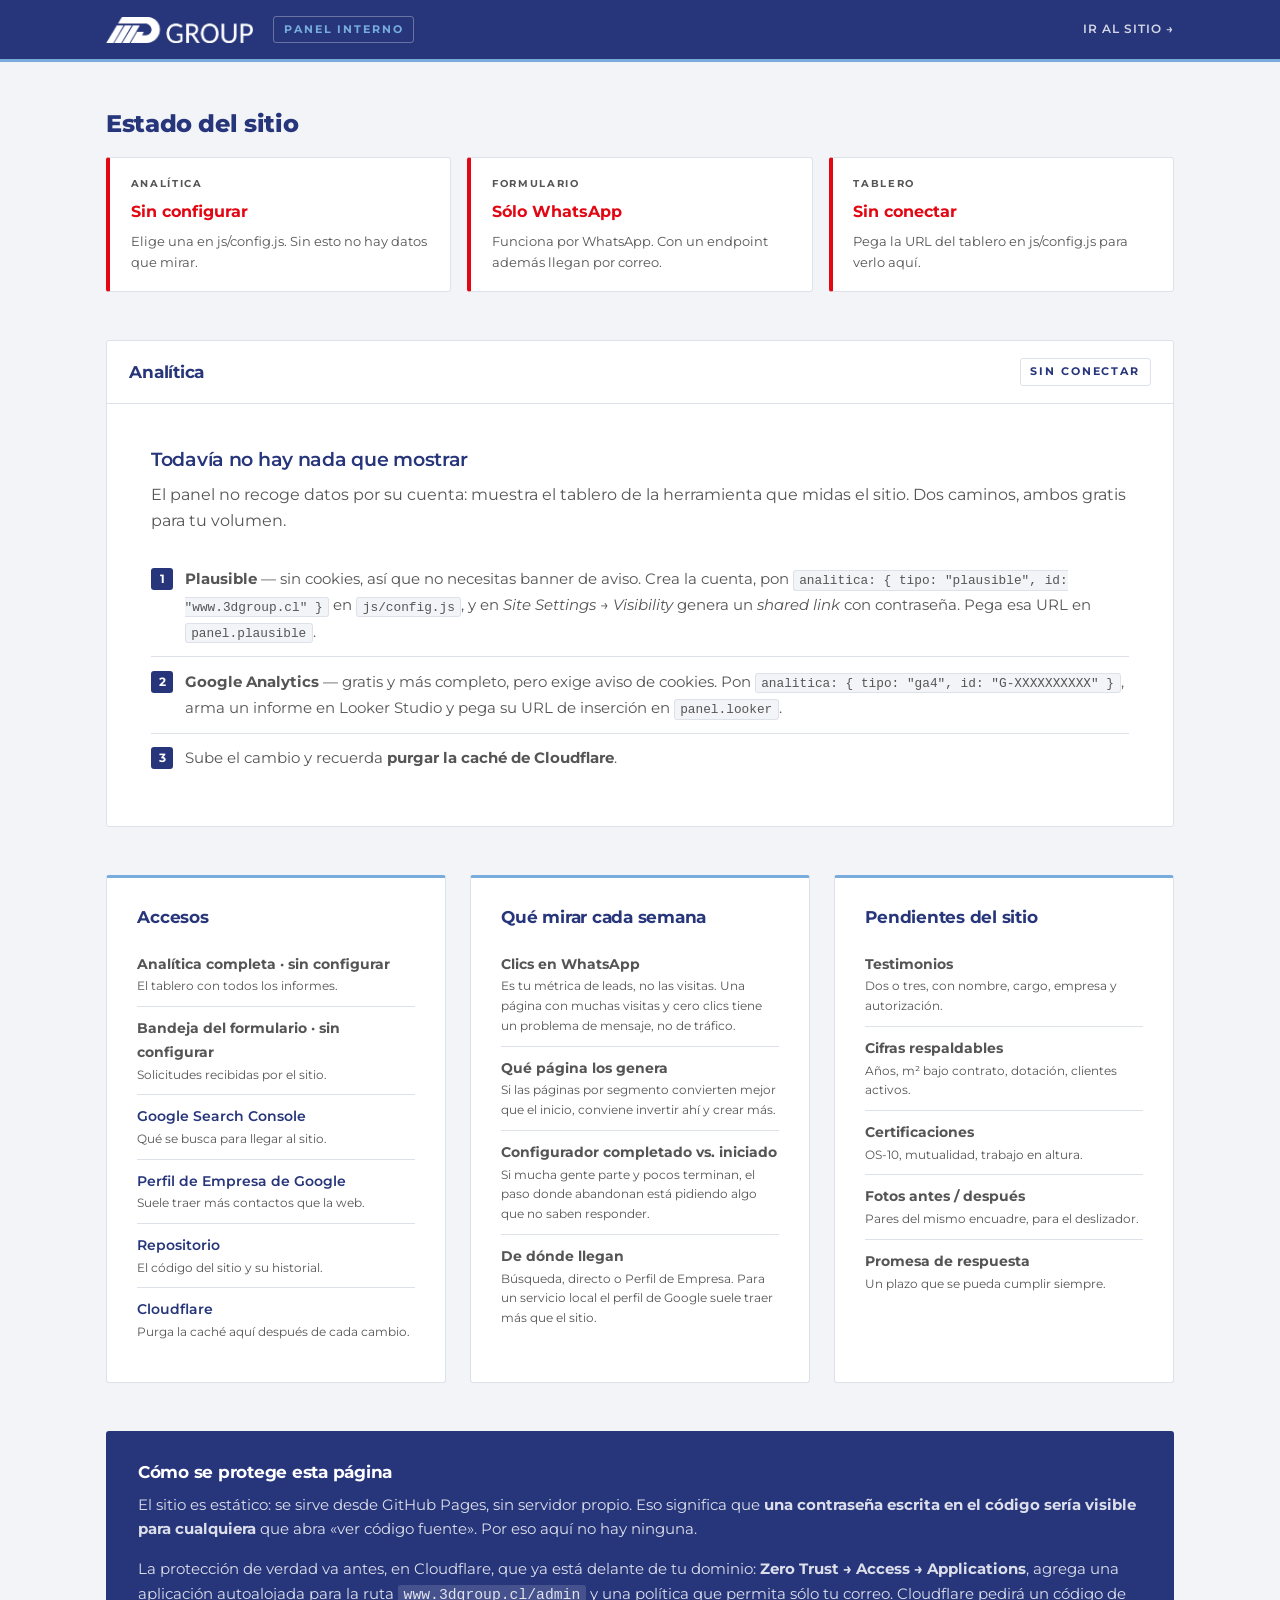
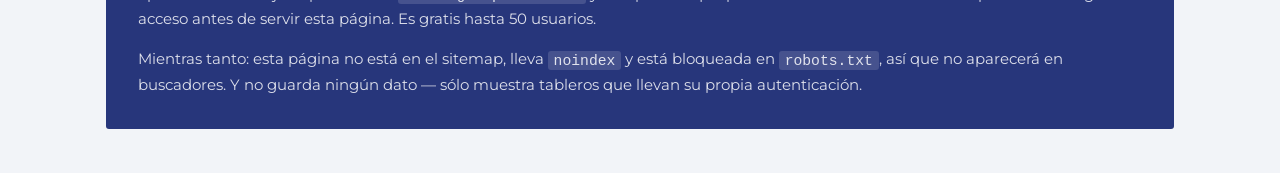
==== admin/index.html @ 80b25922 "Panel interno en /admin para revisar la analítica Agrega una página de operación en /admin que reúne" ====
<!DOCTYPE html>
<html lang="es">

<head>
    <meta charset="utf-8" />
    <meta name="viewport" content="width=device-width, initial-scale=1" />
    <title>Panel · 3D Group</title>

    <!-- Página interna: fuera de buscadores. La protección real va en
         Cloudflare Access, no aquí. -->
    <meta name="robots" content="noindex, nofollow, noarchive" />
    <meta name="referrer" content="no-referrer" />
    <meta name="theme-color" content="#27367B" />

    <link rel="icon" href="../assets/favicon.ico" sizes="any" />
    <link rel="apple-touch-icon" href="../assets/img/apple-touch-icon.png" />

    <link rel="preconnect" href="https://fonts.googleapis.com" />
    <link rel="preconnect" href="https://fonts.gstatic.com" crossorigin />
    <link href="https://fonts.googleapis.com/css2?family=Montserrat:wght@300;400;500;600;700;800&display=swap"
        rel="stylesheet" />

    <link href="../css/styles.css" rel="stylesheet" />
</head>

<body class="admin">

    <header class="admin__bar">
        <div class="shell">
            <img src="../assets/img/logo-blanco.png" alt="3D Group" width="2460" height="434" />
            <span class="admin__tag">Panel interno</span>
            <a class="admin__salir" href="../index.html">Ir al sitio &rarr;</a>
        </div>
    </header>

    <main>
        <div class="shell">

            <!-- Estado de cada pieza, leído de js/config.js -->
            <section aria-labelledby="h-estado">
                <h1 id="h-estado" style="font-size:1.5rem; margin-bottom:1.2rem;">Estado del sitio</h1>
                <div class="estado" id="estado"></div>
            </section>

            <!-- Tablero de analítica -->
            <section class="tablero" aria-labelledby="h-tablero">
                <div class="tablero__cab">
                    <h2 id="h-tablero">Analítica</h2>
                    <span id="tableroFuente" class="admin__tag" style="color:var(--navy); border-color:var(--gris-borde);"></span>
                </div>
                <div id="tablero"></div>
            </section>

            <div class="admin__cols">

                <section class="tarjeta" aria-labelledby="h-accesos">
                    <h2 id="h-accesos">Accesos</h2>
                    <ul id="accesos"></ul>
                </section>

                <section class="tarjeta" aria-labelledby="h-leer">
                    <h2 id="h-leer">Qué mirar cada semana</h2>
                    <ul>
                        <li>
                            <strong>Clics en WhatsApp</strong>
                            <small>Es tu métrica de leads, no las visitas. Una página con muchas
                                visitas y cero clics tiene un problema de mensaje, no de tráfico.</small>
                        </li>
                        <li>
                            <strong>Qué página los genera</strong>
                            <small>Si las páginas por segmento convierten mejor que el inicio,
                                conviene invertir ahí y crear más.</small>
                        </li>
                        <li>
                            <strong>Configurador completado vs. iniciado</strong>
                            <small>Si mucha gente parte y pocos terminan, el paso donde abandonan
                                está pidiendo algo que no saben responder.</small>
                        </li>
                        <li>
                            <strong>De dónde llegan</strong>
                            <small>Búsqueda, directo o Perfil de Empresa. Para un servicio local
                                el perfil de Google suele traer más que el sitio.</small>
                        </li>
                    </ul>
                </section>

                <section class="tarjeta" aria-labelledby="h-pend">
                    <h2 id="h-pend">Pendientes del sitio</h2>
                    <ul>
                        <li><strong>Testimonios</strong>
                            <small>Dos o tres, con nombre, cargo, empresa y autorización.</small></li>
                        <li><strong>Cifras respaldables</strong>
                            <small>Años, m² bajo contrato, dotación, clientes activos.</small></li>
                        <li><strong>Certificaciones</strong>
                            <small>OS-10, mutualidad, trabajo en altura.</small></li>
                        <li><strong>Fotos antes / después</strong>
                            <small>Pares del mismo encuadre, para el deslizador.</small></li>
                        <li><strong>Promesa de respuesta</strong>
                            <small>Un plazo que se pueda cumplir siempre.</small></li>
                    </ul>
                </section>

            </div>

            <section class="aviso" aria-labelledby="h-seg">
                <h2 id="h-seg">Cómo se protege esta página</h2>
                <p>
                    El sitio es estático: se sirve desde GitHub Pages, sin servidor propio. Eso
                    significa que <strong>una contraseña escrita en el código sería visible para
                    cualquiera</strong> que abra «ver código fuente». Por eso aquí no hay ninguna.
                </p>
                <p>
                    La protección de verdad va antes, en Cloudflare, que ya está delante de tu
                    dominio: <strong>Zero Trust → Access → Applications</strong>, agrega una
                    aplicación autoalojada para la ruta <code>www.3dgroup.cl/admin</code> y una
                    política que permita sólo tu correo. Cloudflare pedirá un código de acceso
                    antes de servir esta página. Es gratis hasta 50 usuarios.
                </p>
                <p>
                    Mientras tanto: esta página no está en el sitemap, lleva
                    <code>noindex</code> y está bloqueada en <code>robots.txt</code>, así que no
                    aparecerá en buscadores. Y no guarda ningún dato — sólo muestra tableros que
                    llevan su propia autenticación.
                </p>
            </section>

        </div>
    </main>

    <script src="../js/config.js"></script>
    <script>
        (function () {
            "use strict";
            var CFG = window.CONFIG_3D || {};
            var P = CFG.panel || {};
            var A = CFG.analitica || {};

            function el(t, c, h) {
                var n = document.createElement(t);
                if (c) n.className = c;
                if (h !== undefined) n.innerHTML = h;
                return n;
            }

            /* --- Estado --- */
            var items = [
                ["Analítica", A.tipo && A.id,
                 A.tipo ? (A.tipo === "ga4" ? "Google Analytics" : "Plausible") : "Sin configurar",
                 A.tipo ? "Registrando eventos de contacto." :
                 "Elige una en js/config.js. Sin esto no hay datos que mirar."],
                ["Formulario", CFG.formEndpoint, CFG.formEndpoint ? "Recibe por correo" : "Sólo WhatsApp",
                 CFG.formEndpoint ? "Las solicitudes quedan registradas." :
                 "Funciona por WhatsApp. Con un endpoint además llegan por correo."],
                ["Tablero", P.plausible || P.looker, (P.plausible || P.looker) ? "Conectado" : "Sin conectar",
                 (P.plausible || P.looker) ? "Se muestra más abajo." :
                 "Pega la URL del tablero en js/config.js para verlo aquí."]
            ];
            var cont = document.getElementById("estado");
            items.forEach(function (it) {
                var d = el("div", "estado__item " + (it[1] ? "is-ok" : "is-off"));
                d.appendChild(el("span", "estado__k", it[0]));
                d.appendChild(el("span", "estado__v", it[2]));
                d.appendChild(el("small", "estado__n", it[3]));
                cont.appendChild(d);
            });

            /* --- Tablero --- */
            var caja = document.getElementById("tablero");
            var fuente = document.getElementById("tableroFuente");
            var url = P.plausible || P.looker;

            if (url) {
                fuente.textContent = P.plausible ? "Plausible" : "Looker Studio";
                var f = el("iframe");
                f.setAttribute("src", url);
                f.setAttribute("title", "Tablero de analítica");
                f.setAttribute("loading", "lazy");
                f.setAttribute("referrerpolicy", "no-referrer-when-downgrade");
                f.setAttribute("sandbox", "allow-scripts allow-same-origin allow-popups allow-forms");
                caja.appendChild(f);
            } else {
                fuente.textContent = "Sin conectar";
                caja.appendChild(el("div", "vacio",
                    '<h3>Todavía no hay nada que mostrar</h3>' +
                    '<p>El panel no recoge datos por su cuenta: muestra el tablero de la ' +
                    'herramienta que midas el sitio. Dos caminos, ambos gratis para tu volumen.</p>' +
                    '<ol>' +
                    '<li><strong>Plausible</strong> — sin cookies, así que no necesitas banner de ' +
                    'aviso. Crea la cuenta, pon <code>analitica: { tipo: "plausible", id: ' +
                    '"www.3dgroup.cl" }</code> en <code>js/config.js</code>, y en ' +
                    '<em>Site Settings → Visibility</em> genera un <em>shared link</em> con ' +
                    'contraseña. Pega esa URL en <code>panel.plausible</code>.</li>' +
                    '<li><strong>Google Analytics</strong> — gratis y más completo, pero exige ' +
                    'aviso de cookies. Pon <code>analitica: { tipo: "ga4", id: "G-XXXXXXXXXX" }</code>, ' +
                    'arma un informe en Looker Studio y pega su URL de inserción en ' +
                    '<code>panel.looker</code>.</li>' +
                    '<li>Sube el cambio y recuerda <strong>purgar la caché de Cloudflare</strong>.</li>' +
                    '</ol>'));
            }

            /* --- Accesos --- */
            var accesos = [
                [P.plausible || (A.tipo === "ga4" ? "https://analytics.google.com/" : ""),
                 "Analítica completa", "El tablero con todos los informes."],
                [P.formularios, "Bandeja del formulario", "Solicitudes recibidas por el sitio."],
                [P.buscadores, "Google Search Console", "Qué se busca para llegar al sitio."],
                [P.negocio, "Perfil de Empresa de Google", "Suele traer más contactos que la web."],
                ["https://github.com/3D-Servicios-y-soluciones/landing", "Repositorio",
                 "El código del sitio y su historial."],
                ["https://dash.cloudflare.com/", "Cloudflare",
                 "Purga la caché aquí después de cada cambio."]
            ];
            var ul = document.getElementById("accesos");
            accesos.forEach(function (a) {
                var li = el("li");
                if (a[0]) {
                    var link = el("a", null, a[1]);
                    link.href = a[0];
                    link.target = "_blank";
                    link.rel = "noopener noreferrer";
                    li.appendChild(link);
                } else {
                    li.appendChild(el("strong", null, a[1] + " · sin configurar"));
                }
                li.appendChild(el("small", null, a[2]));
                ul.appendChild(li);
            });
        })();
    </script>
</body>

</html>
---- css/styles.css ----
@charset "UTF-8";
/* ==========================================================================
   3D Group · 3D Servicios y Soluciones SpA
   Hoja de estilos basada en el Kit de marca v1.0
   Regla de color 60 navy / 30 blanco · gris / 7 celeste / 3 rojo
   ========================================================================== */

/* --------------------------------------------------------------------------
   1. Design tokens
   -------------------------------------------------------------------------- */
:root {
  /* Primarios */
  --navy: #27367b;          /* dominante 60% */
  --celeste: #78acdc;       /* detalles 7%  */
  --rojo: #e30713;          /* acento 3%    */

  /* Derivados de navy (solo luminosidad, nunca otro matiz) */
  --navy-900: #1a2455;
  --navy-800: #202c66;
  --navy-700: #27367b;
  --navy-600: #364a9c;

  /* Neutros */
  --negro: #000000;
  --gris-texto: #555555;
  --gris-fondo: #f2f4f8;
  --gris-borde: #dde2ea;
  --blanco: #ffffff;

  /* Tipografía */
  --font: "Montserrat", Calibri, Arial, Helvetica, sans-serif;
  --w-display: 800;
  --w-h2: 700;
  --w-h3: 600;
  --w-body: 400;
  --w-light: 300;

  /* Forma — esquinas rectas = marca */
  --radius: 3px;

  /* Ritmo */
  --shell: 1180px;
  --gutter: clamp(1.25rem, 5vw, 3.5rem);
  --section-y: clamp(4rem, 9vw, 7.5rem);

  /* Motivo diagonal por defecto: tricolor de marca */
  --f1: var(--celeste);
  --f2: var(--navy);
  --f3: var(--rojo);
}

/* --------------------------------------------------------------------------
   2. Reset y base
   -------------------------------------------------------------------------- */
*,
*::before,
*::after { box-sizing: border-box; }

html {
  -webkit-text-size-adjust: 100%;
  scroll-behavior: smooth;
  scroll-padding-top: 96px;
}

body {
  margin: 0;
  font-family: var(--font);
  font-weight: var(--w-body);
  font-size: 1rem;
  line-height: 1.65;
  color: var(--gris-texto);
  background: var(--blanco);
  -webkit-font-smoothing: antialiased;
  -moz-osx-font-smoothing: grayscale;
}

img { max-width: 100%; display: block; height: auto; }

a { color: var(--navy); text-decoration: none; }
a:hover { text-decoration: underline; }

h1, h2, h3 {
  color: var(--navy);
  font-weight: var(--w-h2);
  line-height: 1.15;
  letter-spacing: -0.015em;
  margin: 0 0 0.6em;
  text-wrap: balance;
}

h1 { font-size: clamp(2rem, 4.6vw, 3.3rem); font-weight: var(--w-display); }
h2 { font-size: clamp(1.6rem, 3.1vw, 2.4rem); }
h3 { font-size: clamp(1.05rem, 1.5vw, 1.25rem); font-weight: var(--w-h3); }

p { margin: 0 0 1.1em; }
p:last-child { margin-bottom: 0; }

ul, ol { margin: 0; padding: 0; list-style: none; }

:focus-visible {
  outline: 3px solid var(--celeste);
  outline-offset: 3px;
}

.skip-link {
  position: absolute;
  left: -9999px;
  top: 0;
  z-index: 200;
  background: var(--rojo);
  color: var(--blanco);
  padding: 0.75rem 1.25rem;
  font-weight: 600;
}
.skip-link:focus { left: 0; }

.svg-sprite { position: absolute; width: 0; height: 0; overflow: hidden; }

/* --------------------------------------------------------------------------
   3. Layout
   -------------------------------------------------------------------------- */
.shell {
  width: 100%;
  max-width: var(--shell);
  margin-inline: auto;
  padding-inline: var(--gutter);
}

.section { padding-block: var(--section-y); }

/* Bloques de color a sangre — nunca tarjetas flotantes */
.section--gris { background: var(--gris-fondo); }

.section--navy {
  background: var(--navy);
  color: rgba(255, 255, 255, 0.82);
  position: relative;
  overflow: hidden;
}
/* Cualquier titular sobre fondo navy va en blanco */
.section--navy h1,
.section--navy h2,
.section--navy h3,
.hero h1,
.hero h2,
.hero h3,
.bloque__text h3 { color: var(--blanco); }

/* Franja diagonal como textura en la esquina superior derecha */
.section--navy::after {
  content: "";
  position: absolute;
  top: -10%;
  right: -4%;
  width: min(38%, 420px);
  aspect-ratio: 25 / 12;
  background-image: url("data:image/svg+xml,%3Csvg xmlns='http://www.w3.org/2000/svg' viewBox='0 0 25 12'%3E%3Cpath d='M6 0H11L5 12H0Z' fill='%2378acdc'/%3E%3Cpath d='M13 0H18L12 12H7Z' fill='%2378acdc'/%3E%3Cpath d='M20 0H25L19 12H14Z' fill='%2378acdc'/%3E%3C/svg%3E");
  background-repeat: no-repeat;
  background-size: contain;
  opacity: 0.12;
  pointer-events: none;
}

/* --------------------------------------------------------------------------
   4. Motivo diagonal · eyebrow · regla roja
   -------------------------------------------------------------------------- */
.franja {
  width: 1.55em;
  height: 0.75em;
  flex: none;
  overflow: visible;
}
.franja .f1 { fill: var(--f1); }
.franja .f2 { fill: var(--f2); }
.franja .f3 { fill: var(--f3); }

.eyebrow {
  display: flex;
  align-items: center;
  gap: 0.7rem;
  margin: 0 0 1.1rem;
  font-size: 0.72rem;
  font-weight: 700;
  line-height: 1.4;
  letter-spacing: 0.19em;
  text-transform: uppercase;
  color: var(--navy);
}

.eyebrow--light { color: var(--blanco); }
.eyebrow--light { --f1: var(--blanco); --f2: var(--blanco); --f3: var(--rojo); }

/* Único momento de movimiento: la franja entra al cargar */
.franja {
  animation: franja-in 0.55s cubic-bezier(0.22, 0.61, 0.36, 1) both;
}
@keyframes franja-in {
  from { opacity: 0; transform: translateX(-0.75em); }
  to   { opacity: 1; transform: none; }
}

.rule-rojo {
  display: block;
  width: 56px;
  height: 4px;
  background: var(--rojo);
  margin: 0 0 1.6rem;
}

/* --------------------------------------------------------------------------
   5. Botones
   -------------------------------------------------------------------------- */
.btn {
  display: inline-flex;
  align-items: center;
  justify-content: center;
  padding: 0.95rem 1.85rem;
  border: 2px solid transparent;
  border-radius: var(--radius);
  font-family: inherit;
  font-size: 0.82rem;
  font-weight: 700;
  letter-spacing: 0.09em;
  text-transform: uppercase;
  text-align: center;
  cursor: pointer;
  transition: background-color 0.18s ease, color 0.18s ease, border-color 0.18s ease;
}
.btn:hover { text-decoration: none; }

/* Primario navy — acción principal */
.btn--navy {
  background: var(--navy);
  border-color: var(--navy);
  color: var(--blanco);
}
.btn--navy:hover { background: var(--navy-900); border-color: var(--navy-900); }

/* Rojo — un solo CTA destacado por vista, nunca como fondo dominante */
.btn--rojo {
  background: var(--rojo);
  border-color: var(--rojo);
  color: var(--blanco);
}
.btn--rojo:hover { background: #b8050f; border-color: #b8050f; }

/* Fantasma — acciones secundarias */
.btn--ghost-light {
  background: transparent;
  border-color: rgba(255, 255, 255, 0.55);
  color: var(--blanco);
}
.btn--ghost-light:hover {
  background: var(--blanco);
  border-color: var(--blanco);
  color: var(--navy);
}

.btn-row {
  display: flex;
  flex-wrap: wrap;
  gap: 0.85rem;
  margin-top: 2rem;
}

/* --------------------------------------------------------------------------
   6. Navegación
   -------------------------------------------------------------------------- */
.nav {
  position: fixed;
  inset: 0 0 auto 0;
  z-index: 100;
  background: var(--navy);
  border-bottom: 1px solid rgba(255, 255, 255, 0.1);
  transition: padding 0.22s ease, background-color 0.22s ease;
}
.nav.is-scrolled { background: var(--navy-900); }

.nav__inner {
  display: flex;
  align-items: center;
  gap: 1.5rem;
  min-height: 76px;
  padding-block: 0.75rem;
}
.nav.is-scrolled .nav__inner { min-height: 64px; }

.nav__brand { display: block; flex: none; line-height: 0; }
.nav__brand img {
  width: auto;
  height: 34px;
  transition: height 0.22s ease;
}
.nav.is-scrolled .nav__brand img { height: 28px; }

.nav__menu {
  display: flex;
  align-items: center;
  gap: 1.75rem;
  margin-left: auto;
}
.nav__menu ul {
  display: flex;
  align-items: center;
  gap: 1.6rem;
}
.nav__menu a {
  color: rgba(255, 255, 255, 0.86);
  font-size: 0.78rem;
  font-weight: 600;
  letter-spacing: 0.11em;
  text-transform: uppercase;
  padding-block: 0.35rem;
  border-bottom: 2px solid transparent;
}
.nav__menu ul a:hover,
.nav__menu ul a.is-active,
.nav__menu ul a[aria-current="page"] {
  color: var(--blanco);
  border-bottom-color: var(--celeste);
  text-decoration: none;
}

.nav__cta {
  padding: 0.7rem 1.35rem;
  font-size: 0.72rem;
  border-bottom: 2px solid rgba(255, 255, 255, 0.55);
}
.nav__cta:hover { border-bottom-color: var(--blanco); }

.nav__toggle {
  display: none;
  margin-left: auto;
  width: 46px;
  height: 46px;
  padding: 0;
  background: transparent;
  border: 1px solid rgba(255, 255, 255, 0.35);
  border-radius: var(--radius);
  cursor: pointer;
}
.nav__burger,
.nav__burger::before,
.nav__burger::after {
  display: block;
  width: 20px;
  height: 2px;
  margin-inline: auto;
  background: var(--blanco);
  transition: transform 0.2s ease, opacity 0.2s ease;
}
.nav__burger { position: relative; }
.nav__burger::before,
.nav__burger::after { content: ""; position: absolute; left: 0; }
.nav__burger::before { top: -6px; }
.nav__burger::after { top: 6px; }

.nav__toggle[aria-expanded="true"] .nav__burger { background: transparent; }
.nav__toggle[aria-expanded="true"] .nav__burger::before { transform: translateY(6px) rotate(45deg); }
.nav__toggle[aria-expanded="true"] .nav__burger::after { transform: translateY(-6px) rotate(-45deg); }

/* --------------------------------------------------------------------------
   7. Hero — patrón base: foto a un lado, mensaje al otro
   -------------------------------------------------------------------------- */
.hero {
  background: var(--navy);
  color: rgba(255, 255, 255, 0.85);
  padding-top: 76px; /* alto del nav fijo */
}

.hero__grid {
  display: grid;
  grid-template-columns: 1.05fr 0.95fr;
  align-items: stretch;
  min-height: min(84vh, 760px);
}

.hero__text {
  display: flex;
  align-items: center;
  padding-block: clamp(3.5rem, 7vw, 6rem);
  padding-inline: var(--gutter) clamp(2rem, 4vw, 4rem);
  /* alinea el texto con el resto del sitio */
  justify-content: flex-end;
  position: relative;
}
.hero__textInner {
  width: 100%;
  max-width: calc(var(--shell) / 2 - var(--gutter) + 4rem);
}

.hero h1 { margin-bottom: 0.7em; }

.hero__lead {
  font-size: clamp(1rem, 1.25vw, 1.1rem);
  color: rgba(255, 255, 255, 0.78);
  max-width: 46ch;
}

/* Overlay navy translúcido de izquierda a derecha sobre la fotografía */
.hero__media { position: relative; min-height: 340px; }
.hero__media img {
  position: absolute;
  inset: 0;
  width: 100%;
  height: 100%;
  object-fit: cover;
  object-position: 58% 42%;
}
.hero__media::after {
  content: "";
  position: absolute;
  inset: 0;
  background: linear-gradient(90deg,
      var(--navy) 0%,
      rgba(39, 54, 123, 0.72) 26%,
      rgba(39, 54, 123, 0.22) 68%,
      rgba(39, 54, 123, 0.12) 100%);
}

/* --------------------------------------------------------------------------
   8. Lede (encabezado de sección)
   -------------------------------------------------------------------------- */
.lede { max-width: 62ch; }
.lede--light { color: rgba(255, 255, 255, 0.82); }
.lede--center { max-width: none; text-align: center; }
.lede--center .eyebrow { justify-content: center; }
.lede--center .rule-rojo { margin-inline: auto; }
.lede--top { padding-block: var(--section-y) clamp(2.5rem, 5vw, 3.5rem); }

.lede__body { font-size: 1.03rem; }

/* --------------------------------------------------------------------------
   9. Segmentos y pilares
   -------------------------------------------------------------------------- */
.segmentos {
  display: flex;
  flex-wrap: wrap;
  gap: 0.6rem;
  margin-top: 2.5rem;
}
.segmentos li {
  border: 1px solid var(--gris-borde);
  border-left: 3px solid var(--celeste);
  border-radius: var(--radius);
  background: var(--gris-fondo);
  font-size: 0.82rem;
  font-weight: 600;
  color: var(--navy);
}
.segmentos li,
.segmentos li > a { padding: 0.5rem 1rem; }
.segmentos li:has(> a) { padding: 0; }
.segmentos li > a { display: block; color: inherit; }
.segmentos li:hover:has(> a) { background: var(--navy); border-color: var(--navy); }
.segmentos li:hover > a { color: var(--blanco); text-decoration: none; }
.section--gris .segmentos li { background: var(--blanco); }

.pilares {
  display: grid;
  grid-template-columns: repeat(auto-fit, minmax(240px, 1fr));
  gap: 1px;
  margin-top: 3.5rem;
  background: var(--gris-borde);
  border: 1px solid var(--gris-borde);
  border-radius: var(--radius);
}
.pilar {
  background: var(--blanco);
  padding: clamp(1.5rem, 2.6vw, 2.1rem);
  border-top: 3px solid var(--celeste);
}
.pilar h3 { margin-bottom: 0.6em; }
.pilar p { font-size: 0.94rem; }

/* --------------------------------------------------------------------------
   10. Las 3 D
   -------------------------------------------------------------------------- */
.tresd__list {
  display: grid;
  grid-template-columns: repeat(auto-fit, minmax(230px, 1fr));
  gap: clamp(1.75rem, 3.5vw, 3rem);
  margin-top: clamp(2.75rem, 5vw, 4rem);
}
.tresd__list li {
  padding-top: 1.5rem;
  border-top: 3px solid var(--celeste);
}
.tresd__num {
  display: block;
  font-size: clamp(2.4rem, 4.4vw, 3.4rem);
  font-weight: var(--w-display);
  line-height: 1;
  letter-spacing: -0.03em;
  color: var(--blanco);
  opacity: 0.28;
  margin-bottom: 0.6rem;
}
.tresd__list h3 { margin-bottom: 0.5em; }
.tresd__list p { font-size: 0.96rem; }

/* --------------------------------------------------------------------------
   11. Servicios — barra celeste izquierda, borde fino, sin sombra
   -------------------------------------------------------------------------- */
.servicios {
  display: grid;
  grid-template-columns: repeat(auto-fit, minmax(260px, 1fr));
  gap: 1.5rem;
  margin-top: clamp(2.5rem, 5vw, 3.5rem);
}
.servicio {
  background: var(--blanco);
  border: 1px solid var(--gris-borde);
  border-left: 4px solid var(--celeste);
  border-radius: var(--radius);
  padding: clamp(1.5rem, 2.6vw, 2.1rem);
}
.servicio h3 { margin-bottom: 0.55em; }
.servicio > p { font-size: 0.94rem; }

.servicio__items {
  margin-top: 1.25rem;
  border-top: 1px solid var(--gris-borde);
}
.servicio__items li {
  display: flex;
  align-items: baseline;
  gap: 0.65rem;
  padding-block: 0.55rem;
  border-bottom: 1px solid var(--gris-borde);
  font-size: 0.88rem;
  font-weight: 500;
  color: var(--navy);
}
.servicio__items li::before {
  content: "";
  flex: none;
  width: 9px;
  height: 9px;
  background: var(--celeste);
  clip-path: polygon(38% 0, 100% 0, 62% 100%, 0 100%);
}

.servicios__foot {
  display: flex;
  flex-wrap: wrap;
  align-items: center;
  justify-content: space-between;
  gap: 1.25rem;
  margin-top: clamp(2.5rem, 4vw, 3.25rem);
  padding-top: 2rem;
  border-top: 1px solid var(--gris-borde);
}
.servicios__foot p {
  margin: 0;
  font-size: 1.05rem;
  font-weight: 600;
  color: var(--navy);
}

/* --------------------------------------------------------------------------
   12. Bloques de operación — foto a un lado, mensaje al otro
   -------------------------------------------------------------------------- */
.bloque {
  display: grid;
  grid-template-columns: 1fr 1fr;
  align-items: stretch;
}
.bloque + .bloque { margin-top: 0; }

.bloque__media { position: relative; min-height: clamp(300px, 42vw, 480px); }
.bloque__media img {
  position: absolute;
  inset: 0;
  width: 100%;
  height: 100%;
  object-fit: cover;
  object-position: center 38%;
}

.bloque__text {
  background: var(--navy);
  color: rgba(255, 255, 255, 0.8);
  padding: clamp(2rem, 4.5vw, 3.75rem);
  display: flex;
  flex-direction: column;
  justify-content: center;
}
.bloque__text h3 {
  font-size: clamp(1.25rem, 2vw, 1.6rem);
  font-weight: var(--w-h2);
}
.bloque__text p { font-size: 0.97rem; }

.bloque__meta {
  margin-top: 1.4rem;
  padding-top: 1.1rem;
  border-top: 1px solid rgba(255, 255, 255, 0.18);
  font-size: 0.76rem;
  font-weight: 600;
  letter-spacing: 0.13em;
  text-transform: uppercase;
  color: var(--celeste);
}

/* Alterna el lado foto/texto para crear ritmo */
.bloque--flip .bloque__media { grid-column: 2; grid-row: 1; }
.bloque--flip .bloque__text { grid-column: 1; grid-row: 1; }

/* Cada bloque alterna su fondo navy para no aplanar la secuencia */
.bloque:nth-of-type(even) .bloque__text { background: var(--navy-900); }

/* --------------------------------------------------------------------------
   13. Alianzas
   -------------------------------------------------------------------------- */
.alianzas {
  display: flex;
  flex-wrap: wrap;
  justify-content: center;
  gap: 1.5rem;
  margin-top: clamp(2rem, 4vw, 3rem);
}
.alianzas li {
  display: grid;
  place-items: center;
  min-width: 260px;
  padding: 2rem 2.75rem;
  background: var(--blanco);
  border: 1px solid var(--gris-borde);
  border-radius: var(--radius);
}
.alianzas img { max-height: 46px; width: auto; }

/* --------------------------------------------------------------------------
   15. Footer
   -------------------------------------------------------------------------- */
.footer {
  background: var(--navy-900);
  color: rgba(255, 255, 255, 0.62);
  padding-block: clamp(2.5rem, 5vw, 3.5rem);
}
.footer__cols {
  display: grid;
  grid-template-columns: 1.4fr 1fr 1fr;
  gap: 2.5rem 3rem;
}
.footer__logo { width: auto; height: 30px; margin-bottom: 1.1rem; }
.footer__legal { margin: 0; font-size: 0.82rem; line-height: 1.7; }

.footer h3 {
  color: var(--blanco);
  font-size: 0.72rem;
  font-weight: 700;
  letter-spacing: 0.16em;
  text-transform: uppercase;
  margin-bottom: 1rem;
}
.footer__links li { padding-block: 0.32rem; font-size: 0.85rem; }
.footer a { color: rgba(255, 255, 255, 0.72); }
.footer a:hover { color: var(--celeste); }

.footer__base {
  margin: clamp(2rem, 4vw, 2.75rem) 0 0;
  padding-top: 1.5rem;
  border-top: 1px solid rgba(255, 255, 255, 0.14);
  font-size: 0.78rem;
}

.footer__social {
  display: grid;
  place-items: center;
  width: 42px;
  height: 42px;
  border: 1px solid rgba(255, 255, 255, 0.28);
  border-radius: var(--radius);
  transition: background-color 0.18s ease, border-color 0.18s ease;
}
.footer__social svg { width: 19px; height: 19px; fill: var(--blanco); }
.footer__social:hover { background: var(--celeste); border-color: var(--celeste); }

/* --------------------------------------------------------------------------
   16. Cabecera de página interior
   -------------------------------------------------------------------------- */
.page-hero {
  background: var(--navy);
  color: rgba(255, 255, 255, 0.82);
  padding-top: calc(76px + clamp(3rem, 6vw, 5rem));
  padding-bottom: clamp(3rem, 6vw, 5rem);
  position: relative;
  overflow: hidden;
}
.page-hero::after {
  content: "";
  position: absolute;
  top: -18%;
  right: -3%;
  width: min(34%, 380px);
  aspect-ratio: 25 / 12;
  background-image: url("data:image/svg+xml,%3Csvg xmlns='http://www.w3.org/2000/svg' viewBox='0 0 25 12'%3E%3Cpath d='M6 0H11L5 12H0Z' fill='%2378acdc'/%3E%3Cpath d='M13 0H18L12 12H7Z' fill='%2378acdc'/%3E%3Cpath d='M20 0H25L19 12H14Z' fill='%2378acdc'/%3E%3C/svg%3E");
  background-repeat: no-repeat;
  background-size: contain;
  opacity: 0.12;
  pointer-events: none;
}
.page-hero h1 { color: var(--blanco); max-width: 20ch; }
.page-hero .lede__body { max-width: 58ch; font-size: 1.05rem; }
.page-hero .rule-rojo { margin-bottom: 1.5rem; }

/* --------------------------------------------------------------------------
   17. Botón flotante de WhatsApp
   -------------------------------------------------------------------------- */
.wa {
  position: fixed;
  right: clamp(1rem, 3vw, 1.75rem);
  bottom: clamp(1rem, 3vw, 1.75rem);
  z-index: 90;
  display: inline-flex;
  align-items: center;
  gap: 0.6rem;
  padding: 0.85rem 1.25rem;
  background: #25d366;
  color: #0b3d22;
  border-radius: var(--radius);
  box-shadow: 0 2px 14px rgba(0, 0, 0, 0.22);
  font-size: 0.8rem;
  font-weight: 700;
  letter-spacing: 0.06em;
  text-transform: uppercase;
  transition: background-color 0.18s ease, transform 0.18s ease;
}
.wa:hover { background: #1eb857; text-decoration: none; transform: translateY(-1px); }
.wa svg { width: 22px; height: 22px; fill: #0b3d22; flex: none; }
.wa__label { white-space: nowrap; }

/* --------------------------------------------------------------------------
   18. Checklist · lo que dejas de administrar
   -------------------------------------------------------------------------- */
.checklist {
  display: grid;
  grid-template-columns: repeat(auto-fit, minmax(280px, 1fr));
  gap: 0 2.5rem;
  margin-top: clamp(2rem, 4vw, 3rem);
}
.checklist li {
  display: grid;
  grid-template-columns: auto 1fr;
  gap: 0.9rem;
  align-items: start;
  padding-block: 0.95rem;
  border-bottom: 1px solid var(--gris-borde);
}
/* El marcador ocupa la primera columna en ambas filas; título y descripción
   comparten la segunda. Sin esto, el <span> cae en la columna del marcador
   y la ensancha. */
.checklist li::before {
  content: "";
  grid-column: 1;
  grid-row: 1 / span 2;
  width: 11px;
  height: 11px;
  margin-top: 0.42rem;
  background: var(--celeste);
  clip-path: polygon(38% 0, 100% 0, 62% 100%, 0 100%);
}
.checklist strong {
  grid-column: 2;
  grid-row: 1;
  color: var(--navy);
  font-weight: 600;
  font-size: 0.97rem;
}
.checklist span {
  grid-column: 2;
  grid-row: 2;
  font-size: 0.9rem;
}

.section--navy .checklist li { border-bottom-color: rgba(255, 255, 255, 0.18); }
.section--navy .checklist strong { color: var(--blanco); }

/* --------------------------------------------------------------------------
   19. Pasos numerados (secuencia real)
   -------------------------------------------------------------------------- */
.pasos {
  display: grid;
  grid-template-columns: repeat(auto-fit, minmax(220px, 1fr));
  gap: 1px;
  margin-top: clamp(2.25rem, 4vw, 3rem);
  background: var(--gris-borde);
  border: 1px solid var(--gris-borde);
  border-radius: var(--radius);
}
.pasos li {
  background: var(--blanco);
  padding: clamp(1.5rem, 2.5vw, 2rem);
  border-top: 3px solid var(--celeste);
}
.pasos__n {
  display: block;
  font-size: 0.72rem;
  font-weight: 700;
  letter-spacing: 0.19em;
  color: var(--rojo);
  margin-bottom: 0.9rem;
}
.pasos h3 { margin-bottom: 0.5em; }
.pasos p { font-size: 0.92rem; }

/* --------------------------------------------------------------------------
   20. Factores de precio · qué incluye
   -------------------------------------------------------------------------- */
.factores {
  display: grid;
  grid-template-columns: repeat(auto-fit, minmax(240px, 1fr));
  gap: 1.5rem;
  margin-top: clamp(2.25rem, 4vw, 3rem);
}
.factor {
  background: var(--blanco);
  border: 1px solid var(--gris-borde);
  border-left: 4px solid var(--celeste);
  border-radius: var(--radius);
  padding: clamp(1.4rem, 2.4vw, 1.9rem);
}
.factor h3 { margin-bottom: 0.5em; }
.factor p { font-size: 0.92rem; }

.incluye {
  margin-top: clamp(2.5rem, 4vw, 3.5rem);
  padding: clamp(1.75rem, 3.5vw, 2.75rem);
  background: var(--navy);
  border-radius: var(--radius);
  color: rgba(255, 255, 255, 0.82);
  position: relative;
  overflow: hidden;
}
.incluye h3 { color: var(--blanco); margin-bottom: 0.4em; }
.incluye > p { font-size: 0.95rem; max-width: 62ch; }
.incluye .checklist { margin-top: 1.5rem; }
.incluye .checklist li { border-bottom-color: rgba(255, 255, 255, 0.18); }
.incluye .checklist strong { color: var(--blanco); }

/* --------------------------------------------------------------------------
   21. Banda de llamada a la acción
   -------------------------------------------------------------------------- */
.cta-band {
  background: var(--navy-900);
  color: rgba(255, 255, 255, 0.82);
  padding-block: clamp(3rem, 6vw, 4.5rem);
  position: relative;
  overflow: hidden;
}
.cta-band h2 { color: var(--blanco); }
.cta-band__inner {
  display: flex;
  flex-wrap: wrap;
  align-items: center;
  justify-content: space-between;
  gap: 1.75rem 3rem;
}
.cta-band__text { max-width: 52ch; }
.cta-band .btn-row { margin-top: 0; }

/* --------------------------------------------------------------------------
   22. Formulario de contacto
   -------------------------------------------------------------------------- */
.form {
  display: grid;
  grid-template-columns: repeat(2, 1fr);
  gap: 1.1rem;
}
.form__field { display: flex; flex-direction: column; gap: 0.45rem; }
.form__field--full { grid-column: 1 / -1; }

.form label {
  font-size: 0.72rem;
  font-weight: 700;
  letter-spacing: 0.14em;
  text-transform: uppercase;
  color: var(--navy);
}
.form input,
.form select,
.form textarea {
  font-family: inherit;
  font-size: 0.95rem;
  color: var(--negro);
  background: var(--blanco);
  border: 1px solid var(--gris-borde);
  border-radius: var(--radius);
  padding: 0.75rem 0.9rem;
  width: 100%;
}
.form textarea { resize: vertical; min-height: 130px; }
.form input:focus,
.form select:focus,
.form textarea:focus { border-color: var(--celeste); }

.form__note {
  grid-column: 1 / -1;
  font-size: 0.82rem;
  margin: 0;
}
.form .btn { grid-column: 1 / -1; justify-self: start; }

/* --------------------------------------------------------------------------
   23. Contacto: canales
   -------------------------------------------------------------------------- */
.canales {
  display: grid;
  grid-template-columns: repeat(auto-fit, minmax(230px, 1fr));
  gap: 1.5rem;
  margin-top: clamp(2rem, 4vw, 3rem);
}
.canal {
  background: var(--blanco);
  border: 1px solid var(--gris-borde);
  border-top: 3px solid var(--celeste);
  border-radius: var(--radius);
  padding: clamp(1.4rem, 2.4vw, 1.9rem);
}
.canal h3 { margin-bottom: 0.4em; }
.canal p { font-size: 0.92rem; margin-bottom: 0.8em; }
.canal a { font-weight: 600; word-break: break-word; }

/* --------------------------------------------------------------------------
   24. Corte diagonal entre secciones
   La franja es la firma de la marca. Aquí deja de ser textura de esquina y
   pasa a ser la transición real entre bloques: es lo que hace que el sitio
   se reconozca aunque le quites el logo.
   -------------------------------------------------------------------------- */
.corte {
  position: relative;
  height: clamp(40px, 5vw, 72px);
  overflow: hidden;
  background: var(--blanco);
}
.corte::before {
  content: "";
  position: absolute;
  inset: -2px 0;
  background: var(--navy);
  clip-path: polygon(0 0, 100% 0, 100% 38%, 0 100%);
}
/* Invertido: de navy hacia el fondo claro */
.corte--sube { background: var(--navy); }
.corte--sube::before {
  background: var(--blanco);
  clip-path: polygon(0 100%, 100% 62%, 100% 100%, 0 100%);
}
.corte--gris { background: var(--gris-fondo); }
.corte--sube.corte--gris::before { background: var(--gris-fondo); }

/* Filo celeste sobre el corte: el detalle que lo vuelve deliberado */
.corte::after {
  content: "";
  position: absolute;
  inset: -2px 0;
  background: var(--celeste);
  clip-path: polygon(0 100%, 100% 38%, 100% 41%, 0 100%);
  opacity: 0.55;
}
.corte--sube::after {
  clip-path: polygon(0 100%, 100% 62%, 100% 59%, 0 100%);
}

/* --------------------------------------------------------------------------
   25. Barra de contacto directo en la cabecera
   -------------------------------------------------------------------------- */
.nav__tel {
  display: inline-flex;
  align-items: center;
  gap: 0.5rem;
  color: var(--blanco);
  font-size: 0.8rem;
  font-weight: 700;
  letter-spacing: 0.04em;
  white-space: nowrap;
}
.nav__tel:hover { color: var(--celeste); text-decoration: none; }
.nav__tel svg { width: 15px; height: 15px; fill: var(--celeste); flex: none; }

/* --------------------------------------------------------------------------
   26. Clientes
   -------------------------------------------------------------------------- */
.clientes {
  display: flex;
  flex-wrap: wrap;
  gap: 0.75rem;
  margin-top: clamp(1.75rem, 3vw, 2.5rem);
}
.clientes li {
  padding: 0.7rem 1.15rem;
  background: var(--blanco);
  border: 1px solid var(--gris-borde);
  border-left: 3px solid var(--celeste);
  border-radius: var(--radius);
  font-size: 0.88rem;
  font-weight: 600;
  color: var(--navy);
}
.section--navy .clientes li {
  background: transparent;
  border-color: rgba(255, 255, 255, 0.22);
  border-left-color: var(--celeste);
  color: var(--blanco);
}

/* --------------------------------------------------------------------------
   27. Configurador · «Arma tu requerimiento»
   -------------------------------------------------------------------------- */
.wz {
  background: var(--blanco);
  border: 1px solid var(--gris-borde);
  border-radius: var(--radius);
  padding: clamp(1.5rem, 3.5vw, 2.75rem);
  margin-top: clamp(2rem, 4vw, 3rem);
}

.wz__pasos {
  display: flex;
  align-items: center;
  gap: 0.5rem;
  margin-bottom: 0.75rem;
  flex-wrap: wrap;
}
.wz__n {
  font-size: 0.66rem;
  font-weight: 700;
  letter-spacing: 0.13em;
  text-transform: uppercase;
  color: var(--gris-texto);
  opacity: 0.55;
}
.wz__n.is-on { color: var(--navy); opacity: 1; }
.wz__n + .wz__n::before { content: "·"; margin-right: 0.5rem; opacity: 0.5; }

.wz__progreso {
  height: 4px;
  background: var(--gris-borde);
  border-radius: var(--radius);
  overflow: hidden;
  margin-bottom: 2rem;
}
.wz__progreso i {
  display: block;
  height: 100%;
  width: 25%;
  background: var(--celeste);
  transition: width 0.28s ease;
}

.wz__paso h3 { margin-bottom: 1.2em; outline: none; }
.wz__paso[hidden] { display: none; }

.wz__ops {
  display: grid;
  grid-template-columns: repeat(auto-fit, minmax(190px, 1fr));
  gap: 0.85rem;
}
.wz__op {
  display: block;
  width: 100%;
  text-align: left;
  padding: 1rem 1.15rem;
  font-family: inherit;
  font-size: 0.92rem;
  font-weight: 600;
  color: var(--navy);
  background: var(--gris-fondo);
  border: 1px solid var(--gris-borde);
  border-left: 3px solid var(--celeste);
  border-radius: var(--radius);
  cursor: pointer;
  transition: background-color 0.16s ease, border-color 0.16s ease, color 0.16s ease;
}
.wz__op:hover { background: var(--navy); border-color: var(--navy); color: var(--blanco); }
.wz__op[aria-pressed="true"] {
  background: var(--navy);
  border-color: var(--navy);
  border-left-color: var(--rojo);
  color: var(--blanco);
}
.wz__op small { display: block; font-weight: 400; font-size: 0.79rem; opacity: 0.8; margin-top: 0.15rem; }

.wz__pie {
  display: flex;
  flex-wrap: wrap;
  align-items: center;
  gap: 0.85rem;
  margin-top: 1.75rem;
  padding-top: 1.5rem;
  border-top: 1px solid var(--gris-borde);
}
.wz__atras {
  background: none;
  border: 0;
  padding: 0;
  font-family: inherit;
  font-size: 0.78rem;
  font-weight: 700;
  letter-spacing: 0.11em;
  text-transform: uppercase;
  color: var(--gris-texto);
  cursor: pointer;
}
.wz__atras:hover { color: var(--navy); }

.wz__resumen {
  margin: 0 0 1.5rem;
  padding: 1.25rem 1.4rem;
  background: var(--navy);
  border-radius: var(--radius);
  color: rgba(255, 255, 255, 0.9);
  font-size: 0.92rem;
  line-height: 1.9;
  white-space: pre-line;
}

/* --------------------------------------------------------------------------
   28. Estados del formulario
   -------------------------------------------------------------------------- */
.form__estado {
  grid-column: 1 / -1;
  padding: 0.9rem 1.15rem;
  border-radius: var(--radius);
  border-left: 4px solid var(--celeste);
  background: var(--blanco);
  font-size: 0.92rem;
  font-weight: 500;
}
.form__estado.is-ok { border-left-color: #1a7f4b; color: #14603a; }
.form__estado.is-error { border-left-color: var(--rojo); color: #a3050e; }

.form__acciones {
  grid-column: 1 / -1;
  display: flex;
  flex-wrap: wrap;
  gap: 0.85rem;
  align-items: center;
}
.btn--wa {
  background: #25d366;
  border-color: #25d366;
  color: #0b3d22;
}
.btn--wa:hover { background: #1eb857; border-color: #1eb857; }
.btn--wa svg { width: 17px; height: 17px; fill: currentColor; margin-right: 0.5rem; }

.promesa {
  font-size: 0.85rem;
  font-weight: 600;
  color: var(--navy);
  margin: 0;
}
.section--navy .promesa,
.cta-band .promesa { color: var(--celeste); }

/* --------------------------------------------------------------------------
   29. Descarga (imán de leads)
   -------------------------------------------------------------------------- */
.descarga {
  display: grid;
  grid-template-columns: auto 1fr auto;
  align-items: center;
  gap: clamp(1.25rem, 3vw, 2.25rem);
  margin-top: clamp(2rem, 4vw, 3rem);
  padding: clamp(1.5rem, 3vw, 2.25rem);
  background: var(--gris-fondo);
  border: 1px solid var(--gris-borde);
  border-left: 4px solid var(--rojo);
  border-radius: var(--radius);
}
.descarga__ico { width: 40px; height: 40px; fill: var(--navy); flex: none; }
.descarga h3 { margin-bottom: 0.3em; }
.descarga p { font-size: 0.9rem; margin: 0; }

/* --------------------------------------------------------------------------
   30. Panel interno (/admin)
   No es una página pública: es una herramienta. Se lee de un vistazo y se
   opera, así que prima la información sobre la composición editorial.
   -------------------------------------------------------------------------- */
.admin { background: var(--gris-fondo); min-height: 100vh; }

.admin__bar {
  background: var(--navy);
  border-bottom: 3px solid var(--celeste);
  padding-block: 1rem;
}
.admin__bar .shell {
  display: flex;
  align-items: center;
  gap: 1.25rem;
  flex-wrap: wrap;
}
.admin__bar img { height: 26px; width: auto; }
.admin__tag {
  font-size: 0.66rem;
  font-weight: 700;
  letter-spacing: 0.18em;
  text-transform: uppercase;
  color: var(--celeste);
  padding: 0.25rem 0.6rem;
  border: 1px solid rgba(255, 255, 255, 0.3);
  border-radius: var(--radius);
}
.admin__bar a.admin__salir {
  margin-left: auto;
  color: rgba(255, 255, 255, 0.8);
  font-size: 0.78rem;
  font-weight: 600;
  letter-spacing: 0.08em;
  text-transform: uppercase;
}
.admin__bar a.admin__salir:hover { color: var(--blanco); }

.admin main { padding-block: clamp(2rem, 4vw, 3rem); }

/* --- Estado de cada pieza --- */
.estado {
  display: grid;
  grid-template-columns: repeat(auto-fit, minmax(220px, 1fr));
  gap: 1rem;
  margin-bottom: clamp(2rem, 4vw, 3rem);
}
.estado__item {
  background: var(--blanco);
  border: 1px solid var(--gris-borde);
  border-left: 4px solid var(--gris-borde);
  border-radius: var(--radius);
  padding: 1.1rem 1.3rem;
}
.estado__item.is-ok { border-left-color: #1a7f4b; }
.estado__item.is-off { border-left-color: var(--rojo); }
.estado__k {
  display: block;
  font-size: 0.64rem;
  font-weight: 700;
  letter-spacing: 0.16em;
  text-transform: uppercase;
  color: var(--gris-texto);
  margin-bottom: 0.4rem;
}
.estado__v { font-size: 1rem; font-weight: 700; color: var(--navy); }
.estado__item.is-off .estado__v { color: var(--rojo); }
.estado__n { display: block; font-size: 0.8rem; margin-top: 0.35rem; }

/* --- Panel embebido --- */
.tablero {
  background: var(--blanco);
  border: 1px solid var(--gris-borde);
  border-radius: var(--radius);
  overflow: hidden;
  margin-bottom: clamp(2rem, 4vw, 3rem);
}
.tablero__cab {
  display: flex;
  align-items: center;
  justify-content: space-between;
  gap: 1rem;
  flex-wrap: wrap;
  padding: 1.1rem 1.4rem;
  border-bottom: 1px solid var(--gris-borde);
}
.tablero__cab h2 { font-size: 1.05rem; margin: 0; }
.tablero iframe { display: block; width: 100%; height: 720px; border: 0; }

.vacio { padding: clamp(1.75rem, 4vw, 2.75rem); }
.vacio h3 { margin-bottom: 0.6em; }
.vacio ol { counter-reset: paso; margin-top: 1.25rem; }
/* Flujo normal, no grid: el contenido lleva <strong> y <code> en línea y en
   una grilla cada uno se volvería una celda, desarmando el párrafo. */
.vacio ol li {
  counter-increment: paso;
  position: relative;
  padding: 0.7rem 0 0.7rem 2.1rem;
  border-bottom: 1px solid var(--gris-borde);
  font-size: 0.93rem;
  line-height: 1.75;
}
.vacio ol li::before {
  content: counter(paso);
  position: absolute;
  left: 0;
  top: 0.85rem;
  width: 22px;
  height: 22px;
  display: grid;
  place-items: center;
  background: var(--navy);
  color: var(--blanco);
  border-radius: var(--radius);
  font-size: 0.72rem;
  font-weight: 700;
}
.vacio ol li:last-child { border-bottom: 0; }
.vacio code {
  background: var(--gris-fondo);
  border: 1px solid var(--gris-borde);
  border-radius: var(--radius);
  padding: 0.1rem 0.35rem;
  font-size: 0.86em;
}

/* --- Accesos y pendientes --- */
.admin__cols {
  display: grid;
  grid-template-columns: repeat(auto-fit, minmax(300px, 1fr));
  gap: 1.5rem;
}
.tarjeta {
  background: var(--blanco);
  border: 1px solid var(--gris-borde);
  border-top: 3px solid var(--celeste);
  border-radius: var(--radius);
  padding: clamp(1.4rem, 2.5vw, 1.9rem);
}
.tarjeta h2 { font-size: 1.05rem; margin-bottom: 0.9em; }
.tarjeta ul li {
  padding-block: 0.62rem;
  border-bottom: 1px solid var(--gris-borde);
  font-size: 0.9rem;
}
.tarjeta ul li:last-child { border-bottom: 0; }
.tarjeta a { font-weight: 600; }
.tarjeta small { display: block; color: var(--gris-texto); font-weight: 400; }

.aviso {
  margin-top: clamp(2rem, 4vw, 3rem);
  padding: clamp(1.4rem, 3vw, 2rem);
  background: var(--navy);
  border-radius: var(--radius);
  color: rgba(255, 255, 255, 0.84);
}
.aviso h2 { color: var(--blanco); font-size: 1.05rem; }
.aviso p { font-size: 0.92rem; }
.aviso code {
  background: rgba(255, 255, 255, 0.14);
  border-radius: var(--radius);
  padding: 0.1rem 0.35rem;
}

/* --------------------------------------------------------------------------
   31. Responsive
   -------------------------------------------------------------------------- */
@media (max-width: 960px) {
  html { scroll-padding-top: 80px; }

  .nav__toggle { display: block; }

  .nav__menu {
    position: absolute;
    top: 100%;
    left: 0;
    right: 0;
    flex-direction: column;
    align-items: stretch;
    gap: 0;
    margin: 0;
    padding: 0.5rem var(--gutter) 1.75rem;
    background: var(--navy-900);
    border-bottom: 3px solid var(--celeste);
    display: none;
  }
  .nav__menu.is-open { display: flex; }
  .nav__menu ul { flex-direction: column; align-items: stretch; gap: 0; }
  .nav__menu ul a {
    display: block;
    padding-block: 0.95rem;
    border-bottom: 1px solid rgba(255, 255, 255, 0.12);
    font-size: 0.85rem;
  }
  .nav__menu ul a:hover,
  .nav__menu ul a.is-active { border-bottom-color: var(--celeste); }
  .nav__cta { margin-top: 1.25rem; border-bottom-width: 2px; }

  .hero__grid { grid-template-columns: 1fr; min-height: 0; }
  .hero__text {
    order: 2;
    justify-content: flex-start;
    padding-inline: var(--gutter);
  }
  .hero__textInner { max-width: 60ch; }
  .hero__media { order: 1; min-height: clamp(260px, 52vw, 420px); }
  .hero__media img { object-position: 58% 38%; }
  .hero__media::after {
    background: linear-gradient(180deg,
        rgba(39, 54, 123, 0.55) 0%,
        rgba(39, 54, 123, 0.25) 45%,
        var(--navy) 100%);
  }

  .bloque { grid-template-columns: 1fr; }
  .bloque--flip .bloque__media,
  .bloque--flip .bloque__text { grid-column: 1; grid-row: auto; }
  .bloque__media { min-height: clamp(240px, 56vw, 380px); }

  .nav__menu ul a[aria-current="page"] { border-bottom-color: var(--celeste); }

  .cta-band__inner { flex-direction: column; align-items: flex-start; }
  .nav__tel { display: none; }
  .footer__cols { grid-template-columns: 1fr 1fr; }
  .descarga { grid-template-columns: 1fr; text-align: left; }
}

@media (max-width: 560px) {
  .form { grid-template-columns: 1fr; }
  .footer__cols { grid-template-columns: 1fr; gap: 2rem; }
  .wz__ops { grid-template-columns: 1fr; }
  .tablero iframe { height: 520px; }
  .form__acciones > .btn { width: 100%; }

  /* En pantallas chicas el botón de WhatsApp se reduce al ícono */
  .wa { padding: 0.9rem; }
  .wa__label { display: none; }
  .servicios__foot { flex-direction: column; align-items: flex-start; }
  .btn { width: 100%; }
  .btn-row { flex-direction: column; align-items: stretch; }
}

/* --------------------------------------------------------------------------
   32. Accesibilidad · movimiento reducido
   -------------------------------------------------------------------------- */
@media (prefers-reduced-motion: reduce) {
  html { scroll-behavior: auto; }
  *,
  *::before,
  *::after {
    animation-duration: 0.001ms !important;
    animation-iteration-count: 1 !important;
    transition-duration: 0.001ms !important;
  }
}

@media print {
  .nav, .footer__social, .btn-row, .wa, .corte { display: none; }
  body { color: #000; }
  .section--navy, .bloque__text, .hero { background: #fff !important; color: #000 !important; }
  .section--navy h1, .section--navy h2, .section--navy h3,
  .bloque__text h3, .hero h1 { color: var(--navy) !important; }
}
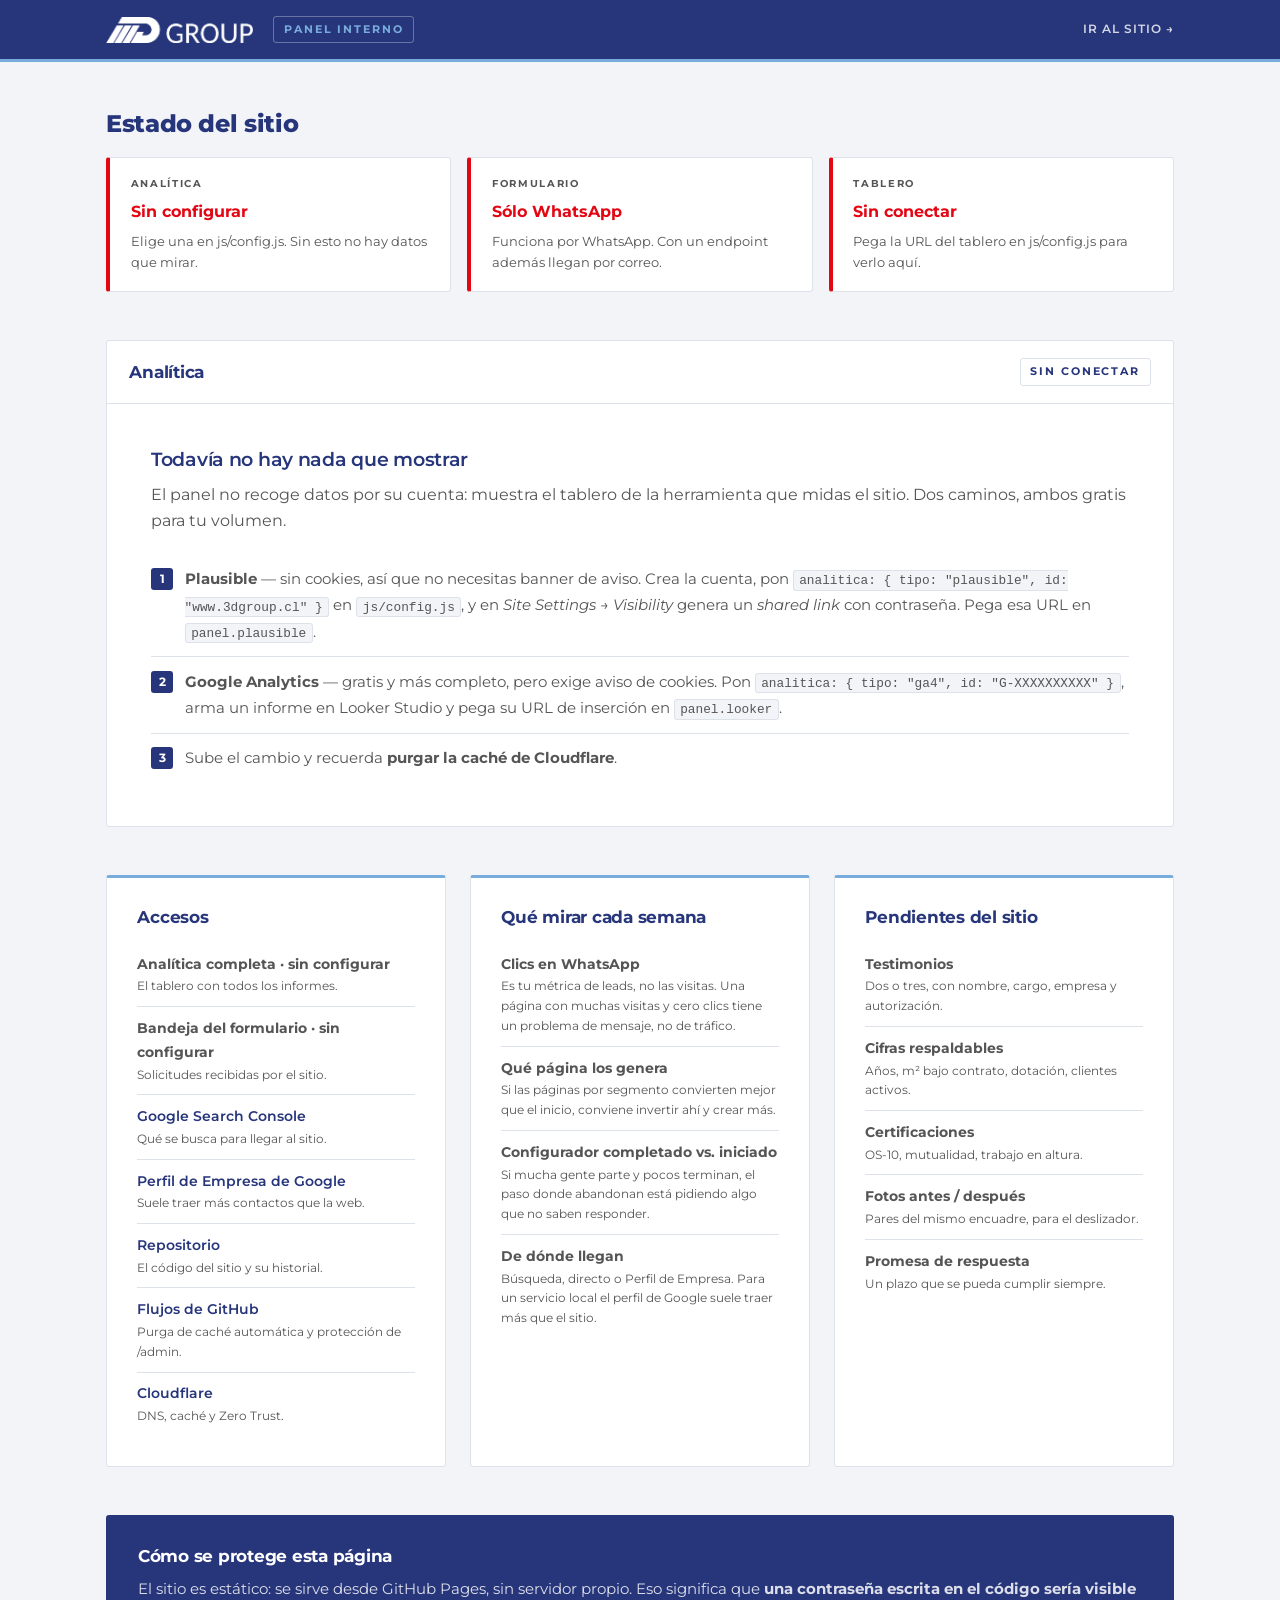
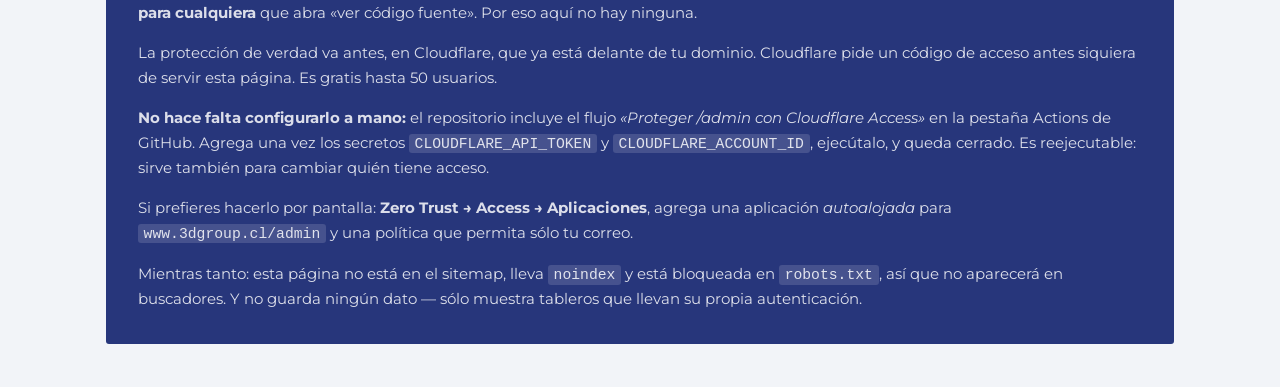
==== commit 52ab20c4: "Automatizar Cloudflare desde GitHub Actions Agrega dos flujos que hacen en Cloudflare lo que hasta a" ====
--- a/admin/index.html
+++ b/admin/index.html
@@ -111,10 +111,20 @@
                 </p>
                 <p>
                     La protección de verdad va antes, en Cloudflare, que ya está delante de tu
-                    dominio: <strong>Zero Trust → Access → Applications</strong>, agrega una
-                    aplicación autoalojada para la ruta <code>www.3dgroup.cl/admin</code> y una
-                    política que permita sólo tu correo. Cloudflare pedirá un código de acceso
-                    antes de servir esta página. Es gratis hasta 50 usuarios.
+                    dominio. Cloudflare pide un código de acceso antes siquiera de servir esta
+                    página. Es gratis hasta 50 usuarios.
+                </p>
+                <p>
+                    <strong>No hace falta configurarlo a mano:</strong> el repositorio incluye el
+                    flujo <em>«Proteger /admin con Cloudflare Access»</em> en la pestaña Actions
+                    de GitHub. Agrega una vez los secretos <code>CLOUDFLARE_API_TOKEN</code> y
+                    <code>CLOUDFLARE_ACCOUNT_ID</code>, ejecútalo, y queda cerrado. Es
+                    reejecutable: sirve también para cambiar quién tiene acceso.
+                </p>
+                <p>
+                    Si prefieres hacerlo por pantalla: <strong>Zero Trust → Access →
+                    Aplicaciones</strong>, agrega una aplicación <em>autoalojada</em> para
+                    <code>www.3dgroup.cl/admin</code> y una política que permita sólo tu correo.
                 </p>
                 <p>
                     Mientras tanto: esta página no está en el sitemap, lleva
@@ -207,8 +217,10 @@
                 [P.negocio, "Perfil de Empresa de Google", "Suele traer más contactos que la web."],
                 ["https://github.com/3D-Servicios-y-soluciones/landing", "Repositorio",
                  "El código del sitio y su historial."],
+                ["https://github.com/3D-Servicios-y-soluciones/landing/actions", "Flujos de GitHub",
+                 "Purga de caché automática y protección de /admin."],
                 ["https://dash.cloudflare.com/", "Cloudflare",
-                 "Purga la caché aquí después de cada cambio."]
+                 "DNS, caché y Zero Trust."]
             ];
             var ul = document.getElementById("accesos");
             accesos.forEach(function (a) {
